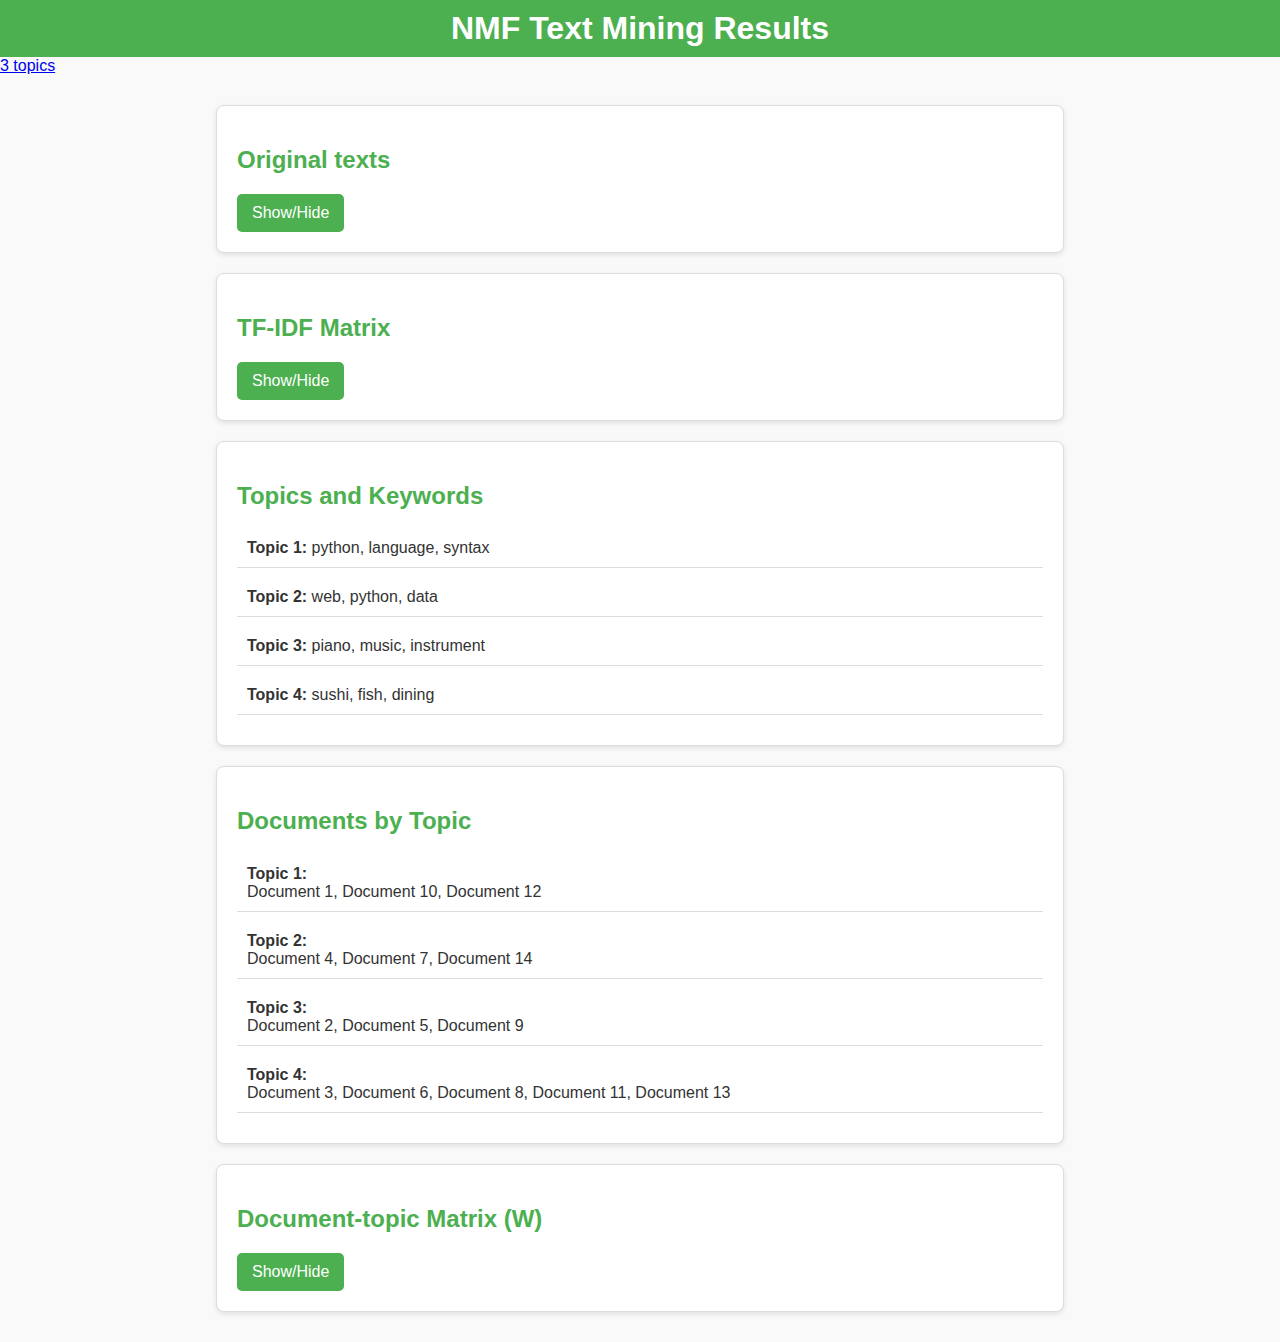
==== index2.html @ b23d5dfc "update 4 topics" ====
<!DOCTYPE html>
<html lang="en">
<head>
    <meta charset="UTF-8">
    <meta name="viewport" content="width=device-width, initial-scale=1.0">
    <title>NMF Text Mining</title>
    <link rel="stylesheet" href="styles.css">
</head>
<body>
    <h1>NMF Text Mining Results</h1>
    <a href="index.html" style="display: flex;">3 topics</a>
    <div id="content">
        <div id="texts">
            <h2>Original texts</h2>
            <button class="button-toggle" id="toggle-texts">Show/Hide</button>
            <div id="text-list" style="display: none;"></div>
        </div>
        <div class="graph" id="graph">
            <h2>TF-IDF Matrix</h2>
            <button class="button-toggle" id="toggle-texts2">Show/Hide</button>
            <div id="image" style="display:none">
                <h3 id="explanations">11 words on 462</h3>
                <div><img src="heatmap2.png" alt="tf-idf Matrix"></div>
            </div>
        </div>
        <div id="topics">
            <h2>Topics and Keywords</h2>
            <div id="keywords"></div>
        </div>
        <div id="documents">
            <h2>Documents by Topic</h2>
            <div id="docs"></div>
        </div>
        <div class="graph" id="graph2">
            <h2>Document-topic Matrix (W)</h2>
            <button class="button-toggle" id="toggle-texts3">Show/Hide</button>
            <div id="image2" style="display:none"><img src="Doc_topic2.png" alt="tf-idf Matrix"></div>
        </div>
    </div>

    <script src="script2.js"></script>
</body>
</html>
---- styles.css ----
body {
    font-family: Arial, sans-serif;
    margin: 0;
    padding: 0;
    background-color: #f9f9f9;
    color: #333;
}

h1 {
    text-align: center;
    background-color: #4CAF50;
    color: white;
    padding: 10px 0;
    margin: 0;
}

#image{
    display: flex;
    margin: 20px;
    justify-content: center;
    align-items: center;
    left: 30px;
}
h3{
    position: absolute;
    right: 20%;
    top: 50%;

}

#content {
    display: flex;
    align-items: center;
    justify-content: center;
    flex-wrap: wrap;
    flex-direction: column;
    justify-content: space-around;
    margin: 20px;
}
#graph{
    position: relative;
}

#texts, #topics, #documents, .graph {
    background: white;
    border: 1px solid #ddd;
    border-radius: 8px;
    padding: 20px;
    margin: 10px;
    box-shadow: 0 2px 5px rgba(0,0,0,0.1);
    width: 65%;
}

h2 {
    color: #4CAF50;
}

.keyword, .doc {
    margin: 10px 0;
    padding: 10px;
    border-bottom: 1px solid #ddd;
}

.button-toggle {
    background-color: #4CAF50;
    color: white;
    border: none;
    padding: 10px 15px;
    font-size: 16px;
    cursor: pointer;
    border-radius: 5px;
}

.toggle-texts:hover {
    background-color: #45a049;
}

.text {
    padding: 15px;
    margin: 0;
    border-bottom: 1px solid #ddd;

}

#text-list{
    display: flex;
    width: 100%;
}
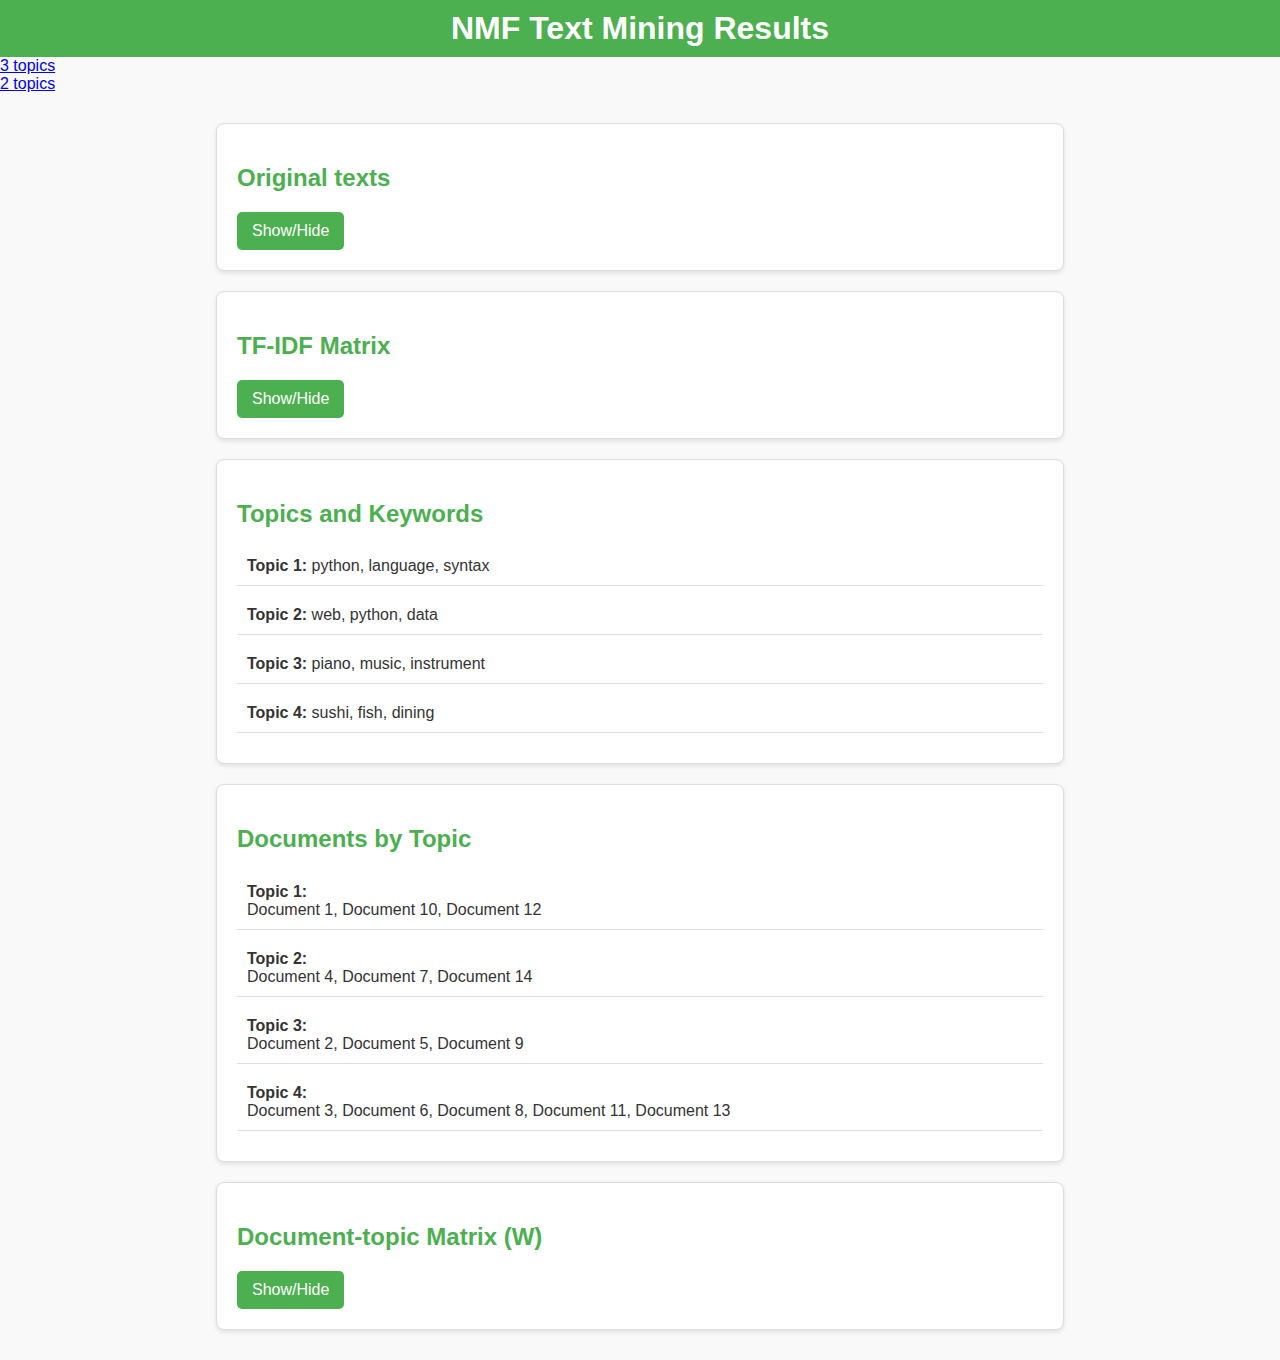
==== commit 1e9ec28e: "update 2 topics" ====
--- a/index2.html
+++ b/index2.html
@@ -9,6 +9,7 @@
 <body>
     <h1>NMF Text Mining Results</h1>
     <a href="index.html" style="display: flex;">3 topics</a>
+    <a href="index3.html" style="display: flex;">2 topics</a>
     <div id="content">
         <div id="texts">
             <h2>Original texts</h2>
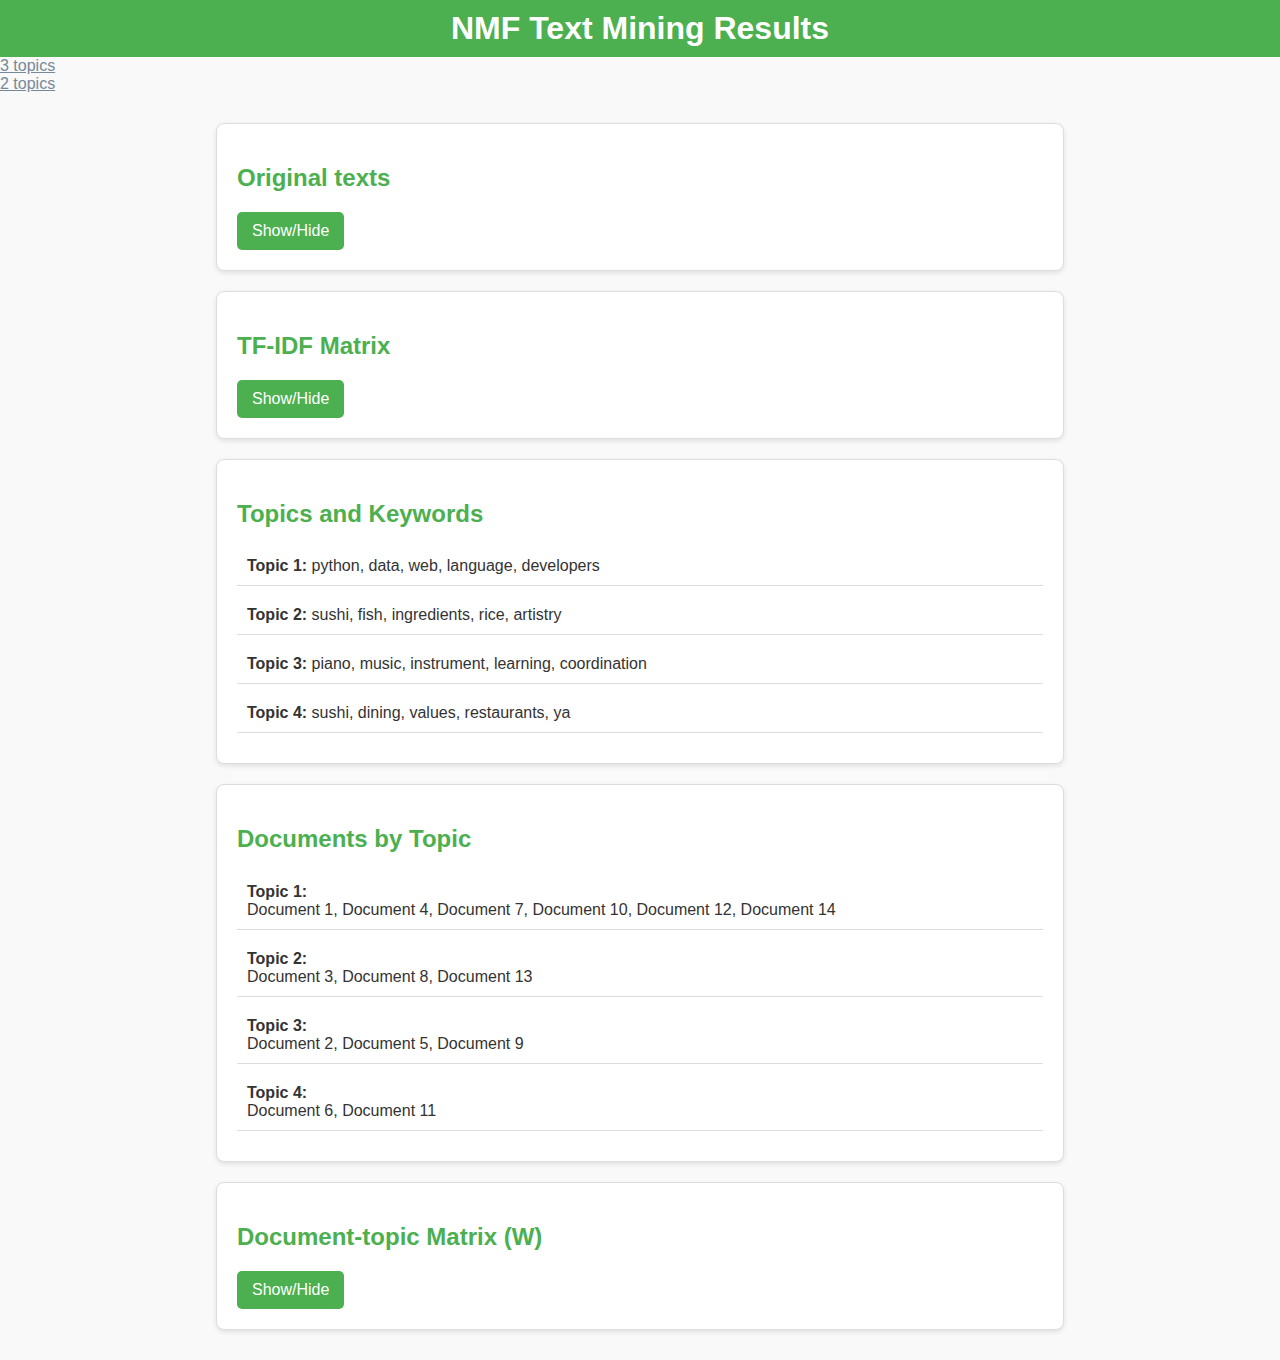
==== commit 690dcc3d: "update topics numerotation" ====
--- a/index2.html
+++ b/index2.html
@@ -8,8 +8,8 @@
 </head>
 <body>
     <h1>NMF Text Mining Results</h1>
-    <a href="index.html" style="display: flex;">3 topics</a>
-    <a href="index3.html" style="display: flex;">2 topics</a>
+    <a href="index.html" style="color: lightslategray;">3 topics</a><br>
+    <a href="index3.html" style="color: lightslategray;">2 topics</a>
     <div id="content">
         <div id="texts">
             <h2>Original texts</h2>
